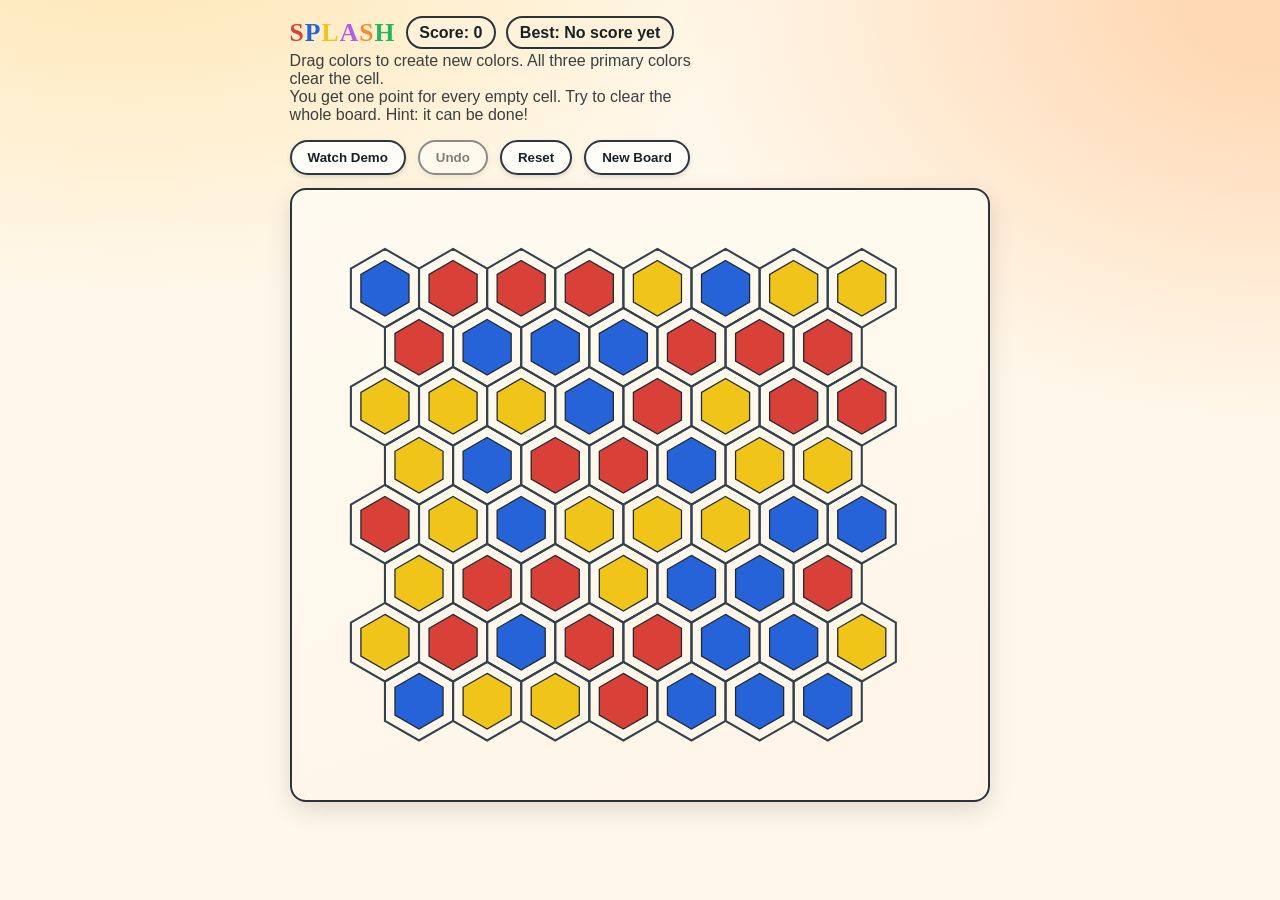
==== index.html @ 7c4c0670 "Make Analysis visibility URL-based: hidden on Splash, enabled for file:// and /Analysis/" ====
<!doctype html>
<html lang="en">
  <head>
    <meta charset="UTF-8" />
    <meta name="viewport" content="width=device-width, initial-scale=1.0" />
    <title>Splash</title>
    <link rel="stylesheet" href="styles.css" />
  </head>
  <body>
    <main class="app">
      <section id="landing-screen" class="screen landing-screen">
        <header class="topbar landing-topbar">
          <div class="title-block">
            <h1 class="splash-word" aria-label="SPLASH" style='font-family: "Comic Sans MS", "Comic Sans", cursive;'>
              <span class="splash-letter" style="color: #d94037;">S</span><span class="splash-letter" style="color: #2763d8;">P</span><span class="splash-letter" style="color: #f0c419;">L</span><span class="splash-letter" style="color: #b45be7;">A</span><span class="splash-letter" style="color: #f68b2d;">S</span><span class="splash-letter" style="color: #1fb85f;">H</span>
            </h1>
            <p class="subtitle">Drag colors to create new colors. All three primary colors clear the cell.<br />You get one point for every empty cell. Try to clear the whole board. Hint: it can be done!</p>
          </div>
          <div class="hero-actions landing-actions">
            <button id="landing-demo-btn" type="button">Watch Demo</button>
          </div>
        </header>

        <section class="board-wrap" aria-label="Colors board preview">
          <svg id="landing-board" role="img" aria-label="Hex board preview"></svg>
        </section>
      </section>

      <section id="instructions-screen" class="screen instructions-screen hidden">
        <div class="panel instructions-panel">
          <h2>How Colors Works</h2>
          <p>Move a primary color tile onto a legal neighboring color to score and transform the board.</p>
          <ul>
            <li>Primary colors are red, blue, and yellow.</li>
            <li>Mixing two different neighboring primary tiles creates a mixed color.</li>
            <li>White tiles add to the score and can never be landed on.</li>
            <li>Path and target-color rules determine whether a move is legal.</li>
          </ul>
          <div class="hero-actions">
            <button id="instructions-demo-btn" type="button">Watch Demo</button>
            <button id="instructions-exit-btn" type="button">Exit</button>
          </div>
        </div>
      </section>

      <section id="game-screen" class="screen game-screen hidden">
        <div class="game-shell">
          <header class="topbar">
            <div class="title-block">
              <div class="title-row">
                <h2 class="splash-word" aria-label="SPLASH" style='font-family: "Comic Sans MS", "Comic Sans", cursive;'>
                  <span class="splash-letter" style="color: #d94037;">S</span><span class="splash-letter" style="color: #2763d8;">P</span><span class="splash-letter" style="color: #f0c419;">L</span><span class="splash-letter" style="color: #b45be7;">A</span><span class="splash-letter" style="color: #f68b2d;">S</span><span class="splash-letter" style="color: #1fb85f;">H</span>
                </h2>
                <p class="score-pill">Score: <span id="score-value">0</span></p>
                <p class="score-pill">Best: <span id="best-score-value">No score yet</span></p>
              </div>
              <p id="game-subtitle" class="subtitle">Drag colors to create new colors. All three primary colors clear the cell.<br />You get one point for every empty cell. Try to clear the whole board. Hint: it can be done!</p>
            </div>
            <div class="topbar-actions">
              <section
                id="move-error-modal"
                class="move-error hidden"
                role="dialog"
                aria-modal="false"
                aria-live="polite"
                aria-label="Move message"
              >
                <p id="move-error-text" class="move-error-text"></p>
                <div class="move-error-actions">
                  <button id="demo-exit-btn" class="hidden" type="button">Play the game</button>
                  <button id="move-error-ok-btn" type="button">OK</button>
                </div>
              </section>
            </div>
          </header>

          <section class="controls" aria-label="Game controls">
            <button id="play-demo-btn" type="button">Watch Demo</button>
            <button id="analysis-btn" class="hidden" type="button">Analysis</button>
            <button id="undo-btn" type="button">Undo</button>
            <button id="reset-btn" type="button">Reset</button>
            <button id="new-board-btn" type="button">New Board</button>
            <button id="clear-board-btn" class="hidden" type="button">Clear Board</button>
            <p id="analysis-mix-feedback" class="analysis-mix-feedback hidden" role="status" aria-live="polite"></p>
          </section>
          <p id="no-moves-notice" class="no-moves-notice hidden" role="status" aria-live="polite">
            There are no legal moves left!
          </p>

          <div class="board-layout">
            <aside id="analysis-palette" class="analysis-palette hidden" aria-label="Analysis palette">
              <button class="analysis-swatch red" data-color="red" type="button" aria-label="Place red tile">
                <span class="analysis-swatch-count">0</span>
              </button>
              <button class="analysis-swatch blue" data-color="blue" type="button" aria-label="Place blue tile">
                <span class="analysis-swatch-count">0</span>
              </button>
              <button class="analysis-swatch yellow" data-color="yellow" type="button" aria-label="Place yellow tile">
                <span class="analysis-swatch-count">0</span>
              </button>
            </aside>

            <section class="board-wrap" aria-label="Colors board">
              <svg id="board" role="img" aria-label="Hex board"></svg>
            </section>

            <section id="analysis-graph-wrap" class="analysis-graph-wrap hidden" aria-label="Blob graph">
              <svg id="analysis-graph" role="img" aria-label="Blob graph"></svg>
            </section>
          </div>
        </div>
      </section>
    </main>

    <script src="app.js"></script>
  </body>
</html>
---- styles.css ----
:root {
  --bg: #fff7ea;
  --ink: #172125;
  --card: #fffdf8;
  --line: #2b3840;
  --shadow: rgba(0, 0, 0, 0.12);
  --board-render-width: min(80vw, 690px, calc((100vh - 300px) * 1.14));
  --board-shell-width: calc(var(--board-render-width) + 0.8rem + 4px);

  --red: #d94037;
  --blue: #2763d8;
  --yellow: #f0c419;
  --purple: #b45be7;
  --green: #1fb85f;
  --orange: #f68b2d;
  --white: #ffffff;
}

* {
  box-sizing: border-box;
}

html,
body {
  margin: 0;
  min-height: 100%;
}

body {
  font-family: "Trebuchet MS", "Segoe UI", sans-serif;
  background:
    radial-gradient(1200px 700px at 10% -10%, #ffe9bb 10%, transparent 55%),
    radial-gradient(1000px 700px at 100% 0%, #ffd9b5 10%, transparent 60%),
    var(--bg);
  color: var(--ink);
}

.app {
  max-width: 1000px;
  margin: 0 auto;
  padding: 1rem 1rem 2rem;
}

.app:has(.game-screen.analysis-mode:not(.hidden)) {
  max-width: none;
}

.hidden {
  display: none !important;
}

.screen.hidden {
  display: none;
}

.panel {
  background: linear-gradient(160deg, #fffaf0, #fff5e8);
  border: 2px solid #2a353a;
  border-radius: 18px;
  padding: 1.1rem 1.1rem 1.2rem;
  box-shadow: 0 8px 24px var(--shadow);
}

.landing-screen h1,
.instructions-panel h2 {
  margin: 0;
  font-size: clamp(1.6rem, 2.2vw, 2.2rem);
  letter-spacing: 0.04em;
}

.hero-copy {
  margin: 0.55rem 0 0;
  max-width: 48ch;
  line-height: 1.45;
}

.instructions-panel p {
  margin: 0.6rem 0 0;
  line-height: 1.4;
}

.instructions-panel ul {
  margin: 0.6rem 0 0;
  padding-left: 1.1rem;
  line-height: 1.4;
}

.hero-actions {
  display: flex;
  flex-wrap: wrap;
  gap: 0.7rem;
  margin-top: 0.95rem;
}

.landing-screen {
  display: flex;
  flex-direction: column;
  gap: 0.85rem;
}

.landing-topbar {
  align-items: center;
}

.landing-actions {
  margin-top: 0;
  justify-content: flex-end;
}

.topbar {
  display: flex;
  align-items: flex-start;
  justify-content: space-between;
  gap: 1rem;
}

.game-screen {
  text-align: left;
}

.game-shell {
  width: var(--board-shell-width);
  max-width: 100%;
  margin: 0 auto;
}

.title-block {
  min-width: 0;
  flex: 1 1 auto;
}

.title-row {
  display: flex;
  align-items: center;
  gap: 0.65rem;
  flex-wrap: wrap;
}

.title-block h2 {
  margin: 0;
  font-size: clamp(1.45rem, 2vw, 2rem);
  letter-spacing: 0.04em;
}

.title-block .splash-word {
  font-family: "Comic Sans MS", "Comic Sans", cursive;
  font-weight: 700;
  line-height: 1;
}

.title-block .splash-letter {
  display: inline-block;
}

.title-block .splash-letter:nth-child(1) { color: var(--red); }
.title-block .splash-letter:nth-child(2) { color: var(--blue); }
.title-block .splash-letter:nth-child(3) { color: var(--yellow); }
.title-block .splash-letter:nth-child(4) { color: var(--purple); }
.title-block .splash-letter:nth-child(5) { color: var(--orange); }
.title-block .splash-letter:nth-child(6) { color: var(--green); }

.subtitle {
  margin: 0.2rem 0 0;
  opacity: 0.85;
}

.score-pill {
  margin: 0;
  width: fit-content;
  padding: 0.35rem 0.72rem;
  border: 2px solid #2a353a;
  border-radius: 999px;
  background: #fff2db;
  font-weight: 700;
}

.topbar-actions {
  flex: 0 1 430px;
  display: flex;
  flex-direction: column;
  align-items: flex-end;
  gap: 0.5rem;
  max-width: 430px;
}

.game-screen.analysis-mode .topbar {
  align-items: stretch;
}

.game-screen.analysis-mode {
  --board-render-width: min(760px, calc((100vh - 190px) * 1.14));
}

.game-screen.analysis-mode .game-shell {
  width: min(calc(100vw - 2rem), calc(var(--board-shell-width) * 2 + 94px));
  max-width: none;
}

.game-screen.analysis-mode .board-layout {
  display: grid;
  grid-template-columns: auto var(--board-shell-width) var(--board-shell-width);
  align-items: start;
  justify-content: space-between;
  gap: 0.35rem;
  width: 100%;
}

.game-screen.analysis-mode #analysis-graph {
  width: 100%;
  max-width: 100%;
}

.game-screen.analysis-mode .analysis-graph-wrap {
  width: var(--board-shell-width);
}

.game-screen.analysis-mode .topbar-actions {
  display: none;
}

.game-screen.analysis-mode .title-block {
  flex: 1 1 100%;
}

.game-screen.analysis-mode .subtitle {
  max-width: none;
}

.game-screen.analysis-mode .score-pill {
  display: none;
}

.move-error {
  border: 2px solid #9f2d28;
  border-radius: 12px;
  background: #fff2ee;
  padding: 0.6rem 0.75rem;
  box-shadow: 0 3px 10px var(--shadow);
  width: min(430px, 100%);
}

.move-error.hidden {
  display: none;
}

.move-error-text {
  margin: 0 0 0.45rem;
  font-size: 0.94rem;
  line-height: 1.35;
}

.move-error-actions {
  display: flex;
  align-items: center;
  gap: 0.55rem;
  width: 100%;
}

.move-error button {
  border-color: #7d2622;
  padding: 0.35rem 0.9rem;
}

.game-screen.demo-mode #move-error-ok-btn {
  margin-left: auto;
}

.controls {
  display: flex;
  gap: 0.75rem;
  margin: 1rem 0 0.8rem;
  flex-wrap: wrap;
}

.controls #analysis-btn.active {
  background: #ffe2b6;
}

.analysis-mix-feedback {
  margin: 0;
  align-self: center;
  color: #8d2a22;
  font-size: 0.95rem;
  font-weight: 700;
  line-height: 1.25;
}

.no-moves-notice {
  margin: 0.1rem 0 0.75rem;
  color: #c32020;
  font-size: 20px;
  font-weight: 700;
  line-height: 1.2;
  text-align: center;
}

.board-layout {
  display: flex;
  align-items: flex-start;
  justify-content: center;
  gap: 0.65rem;
}

.analysis-palette {
  display: flex;
  flex-direction: column;
  gap: 0.55rem;
  padding-top: 0.45rem;
}

.analysis-graph-wrap {
  background: linear-gradient(160deg, #fffaf0, #fff5e8);
  border: 2px solid #2a353a;
  border-radius: 16px;
  padding: 0.4rem;
  box-shadow: 0 8px 24px var(--shadow);
  overflow: hidden;
  display: flex;
}

#analysis-graph {
  display: block;
  width: 100%;
  max-width: 100%;
  height: 100%;
  overflow: hidden;
}

.analysis-swatch {
  width: 58px;
  height: 58px;
  display: flex;
  align-items: center;
  justify-content: center;
  border-radius: 0;
  border: 2px solid #1d2a31;
  box-shadow: 0 2px 5px var(--shadow);
  clip-path: polygon(50% 0%, 93% 25%, 93% 75%, 50% 100%, 7% 75%, 7% 25%);
  padding: 0;
}

.analysis-swatch-count {
  color: #ffffff;
  font-size: 24px;
  font-weight: 700;
  line-height: 1;
  text-shadow:
    0 0 1px #0f1a20,
    0 1px 0 #0f1a20;
  pointer-events: none;
  user-select: none;
}

.analysis-swatch.red {
  background: var(--red);
}

.analysis-swatch.blue {
  background: var(--blue);
}

.analysis-swatch.yellow {
  background: var(--yellow);
}

.analysis-swatch.selected {
  border-color: #ffffff;
  box-shadow:
    0 0 0 2px #152128,
    0 2px 5px var(--shadow);
}

.analysis-swatch.limit-reached,
.analysis-swatch:disabled {
  filter: grayscale(1);
  opacity: 0.45;
  cursor: not-allowed;
}

.graph-edge {
  stroke: #25363f;
  stroke-width: 2.4;
  opacity: 0.95;
}

.graph-node .node-circle {
  stroke: #152128;
  stroke-width: 2;
  cursor: grab;
}

.graph-node.selected .node-circle {
  stroke: #111;
  stroke-width: 4;
  animation: selection-border-blink 0.333s steps(1, end) 1;
}

.graph-node .node-label {
  font-size: 24px;
  font-weight: 700;
  fill: #ffffff;
  stroke: #0f1a20;
  stroke-width: 0.85;
  paint-order: stroke fill;
  text-anchor: middle;
  dominant-baseline: central;
  pointer-events: none;
}

button {
  border: 2px solid var(--line);
  border-radius: 999px;
  background: var(--card);
  color: var(--ink);
  padding: 0.5rem 1rem;
  font-weight: 700;
  cursor: pointer;
  box-shadow: 0 2px 5px var(--shadow);
}

button:hover {
  transform: translateY(-1px);
}

button:disabled {
  cursor: default;
  opacity: 0.55;
}

button:disabled:hover {
  transform: none;
}

button:focus-visible {
  outline: 3px solid #68a0ff;
  outline-offset: 2px;
}

.board-wrap {
  background: linear-gradient(160deg, #fffaf0, #fff5e8);
  border: 2px solid #2a353a;
  border-radius: 16px;
  padding: 0.5rem;
  box-shadow: 0 8px 24px var(--shadow);
  width: fit-content;
  max-width: 100%;
  margin: 0 auto;
}

.game-shell .board-wrap {
  width: 100%;
}

.board-layout .board-wrap {
  width: fit-content;
}

#board,
#landing-board {
  display: block;
  width: var(--board-render-width);
  max-width: 100%;
  margin: 0 auto;
  user-select: none;
}

#board {
  touch-action: none;
}

.game-screen.analysis-mode.analysis-cursor-active .board-wrap,
.game-screen.analysis-mode.analysis-cursor-active #board,
.game-screen.analysis-mode.analysis-cursor-active #board .tile-group .inner {
  cursor: var(--analysis-cursor) !important;
}

.outer {
  fill: none;
  stroke: #33434d;
  stroke-width: 1.8;
  pointer-events: none;
}

.tile-group .inner {
  stroke: #1d2a31;
  stroke-width: 1.1;
}

.game-screen.analysis-mode .tile-group.selected-blob .inner {
  stroke: #111;
  stroke-width: 3;
  animation: selection-border-blink 0.333s steps(1, end) 1;
}

@keyframes selection-border-blink {
  0%,
  49.999% {
    stroke: #ffffff;
  }
  50%,
  100% {
    stroke: #111;
  }
}

.tile-group.draggable .inner {
  cursor: grab;
}

.tile-group.dragging-source .inner {
  fill: var(--white);
}

#drag-layer .drag-inner,
#demo-layer .drag-inner {
  stroke: #111;
  stroke-width: 1;
  opacity: 0.9;
}

#preview-layer .overlap-preview {
  stroke: none;
  opacity: 0.8;
}

.game-screen.demo-mode .controls,
.game-screen.demo-mode .subtitle,
.game-screen.demo-mode .analysis-palette,
.game-screen.demo-mode .analysis-graph-wrap {
  display: none;
}

.game-screen.analysis-mode #play-demo-btn {
  display: none;
}

@media (max-width: 720px) {
  :root {
    --board-render-width: min(92vw, calc((100vh - 360px) * 1.14));
  }

  .topbar {
    flex-direction: column;
  }

  .game-screen.analysis-mode {
    --board-render-width: min(95vw, calc((100vh - 250px) * 1.14));
  }

  .game-shell {
    width: 100%;
  }

  .board-layout {
    flex-direction: column;
    align-items: center;
  }

  .analysis-palette {
    flex-direction: row;
    padding-top: 0;
  }

  #analysis-graph {
    width: 100%;
    max-width: 100%;
  }

  .topbar-actions,
  .move-error {
    width: 100%;
  }

  button {
    padding: 0.45rem 0.9rem;
  }
}
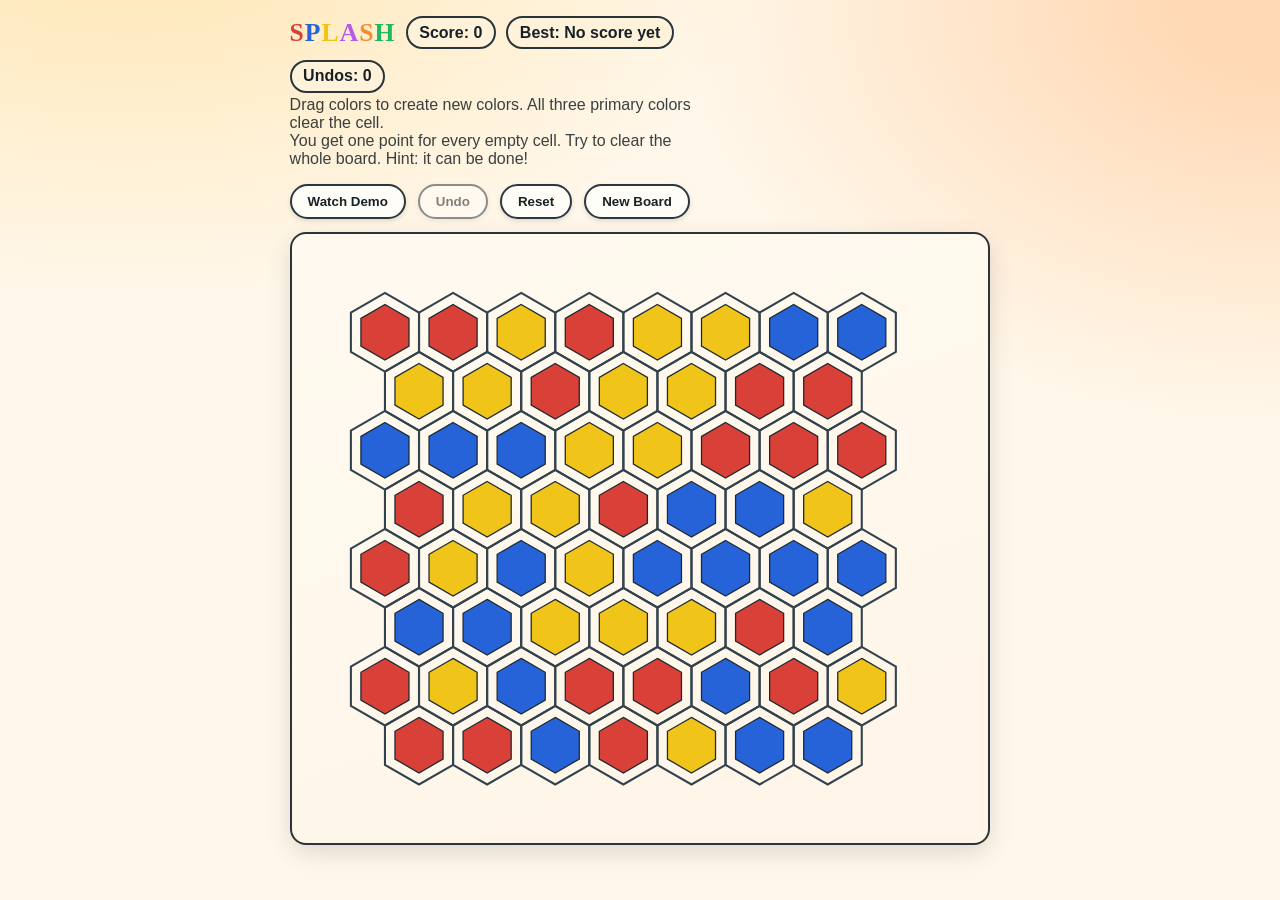
==== commit 14aba80a: "Add session Undo counter and display label" ====
--- a/index.html
+++ b/index.html
@@ -53,6 +53,7 @@
                 </h2>
                 <p class="score-pill">Score: <span id="score-value">0</span></p>
                 <p class="score-pill">Best: <span id="best-score-value">No score yet</span></p>
+                <p class="score-pill">Undos: <span id="undo-count-value">0</span></p>
               </div>
               <p id="game-subtitle" class="subtitle">Drag colors to create new colors. All three primary colors clear the cell.<br />You get one point for every empty cell. Try to clear the whole board. Hint: it can be done!</p>
             </div>
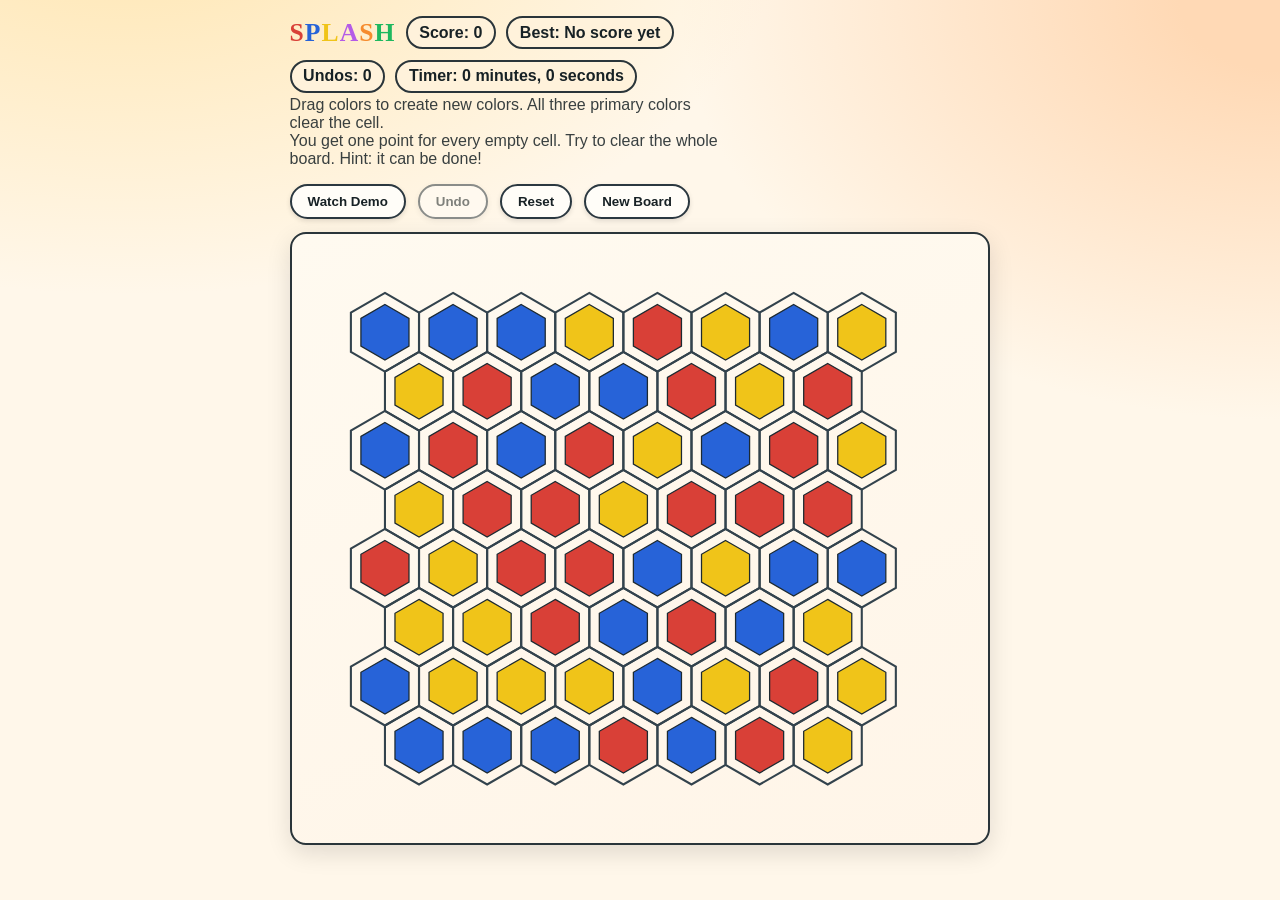
==== commit 61ab072f: "Simplify drag move legality" ====
--- a/index.html
+++ b/index.html
@@ -29,12 +29,12 @@
       <section id="instructions-screen" class="screen instructions-screen hidden">
         <div class="panel instructions-panel">
           <h2>How Colors Works</h2>
-          <p>Move a primary color tile onto a legal neighboring color to score and transform the board.</p>
+          <p>Move a tile from one blob onto a tile in a linked, mixable blob to score and transform the board.</p>
           <ul>
             <li>Primary colors are red, blue, and yellow.</li>
             <li>Mixing two different neighboring primary tiles creates a mixed color.</li>
             <li>White tiles add to the score and can never be landed on.</li>
-            <li>Path and target-color rules determine whether a move is legal.</li>
+            <li>Legal moves start in one blob and land on a tile in an edge-linked, mixable blob.</li>
           </ul>
           <div class="hero-actions">
             <button id="instructions-demo-btn" type="button">Watch Demo</button>
@@ -54,6 +54,7 @@
                 <p class="score-pill">Score: <span id="score-value">0</span></p>
                 <p class="score-pill">Best: <span id="best-score-value">No score yet</span></p>
                 <p class="score-pill">Undos: <span id="undo-count-value">0</span></p>
+                <p class="score-pill">Timer: <span id="board-timer-value">0 minutes, 0 seconds</span></p>
               </div>
               <p id="game-subtitle" class="subtitle">Drag colors to create new colors. All three primary colors clear the cell.<br />You get one point for every empty cell. Try to clear the whole board. Hint: it can be done!</p>
             </div>
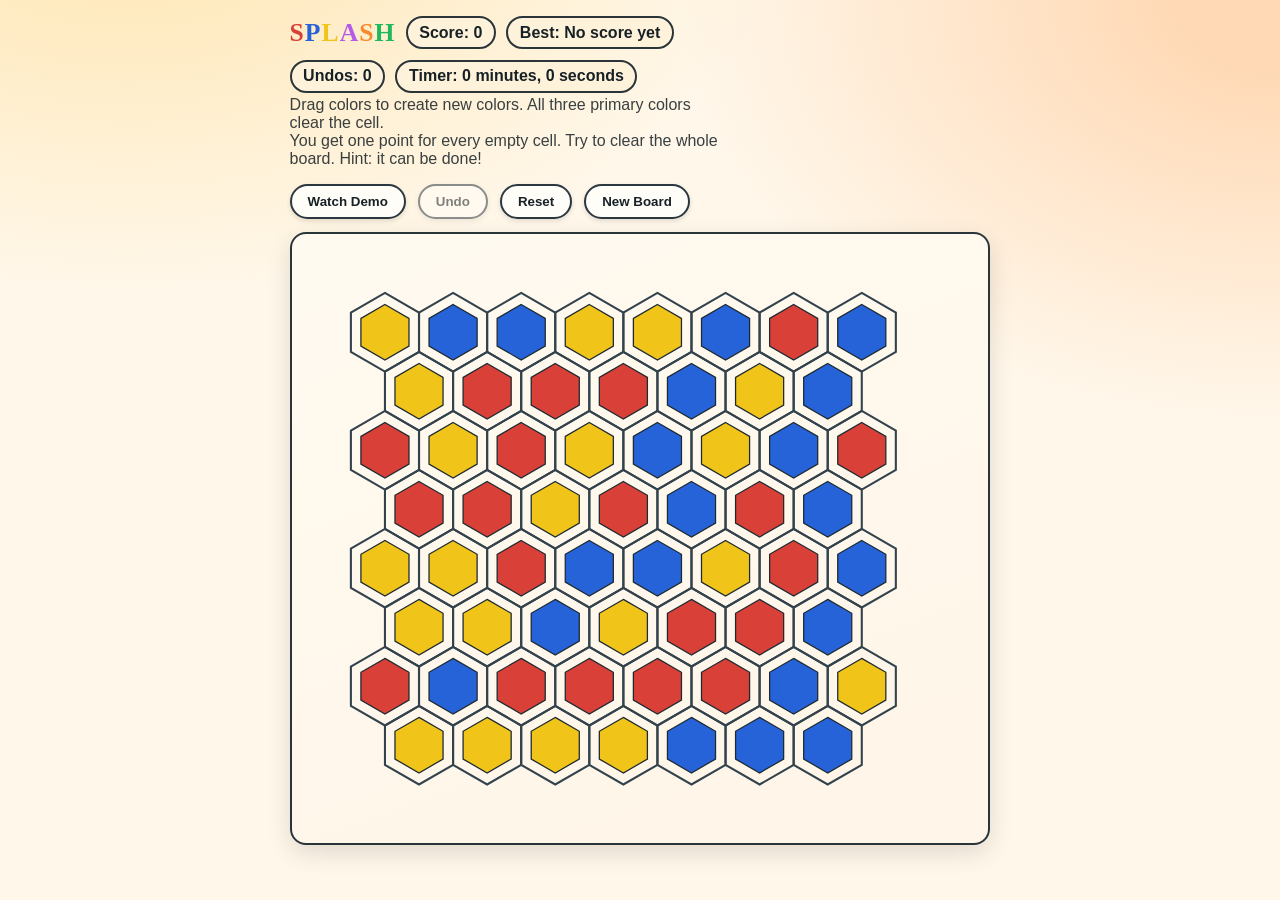
==== commit 15457018: "Fixed demo screens to match the new UI" ====
--- a/index.html
+++ b/index.html
@@ -51,6 +51,9 @@
                 <h2 class="splash-word" aria-label="SPLASH" style='font-family: "Comic Sans MS", "Comic Sans", cursive;'>
                   <span class="splash-letter" style="color: #d94037;">S</span><span class="splash-letter" style="color: #2763d8;">P</span><span class="splash-letter" style="color: #f0c419;">L</span><span class="splash-letter" style="color: #b45be7;">A</span><span class="splash-letter" style="color: #f68b2d;">S</span><span class="splash-letter" style="color: #1fb85f;">H</span>
                 </h2>
+                <p class="demo-word" aria-label="DEMO" style='font-family: "Comic Sans MS", "Comic Sans", cursive;'>
+                  <span class="splash-letter" style="color: #d94037;">D</span><span class="splash-letter" style="color: #2763d8;">E</span><span class="splash-letter" style="color: #f0c419;">M</span><span class="splash-letter" style="color: #b45be7;">O</span>
+                </p>
                 <p class="score-pill">Score: <span id="score-value">0</span></p>
                 <p class="score-pill">Best: <span id="best-score-value">No score yet</span></p>
                 <p class="score-pill">Undos: <span id="undo-count-value">0</span></p>
@@ -69,7 +72,9 @@
               >
                 <p id="move-error-text" class="move-error-text"></p>
                 <div class="move-error-actions">
-                  <button id="demo-exit-btn" class="hidden" type="button">Play the game</button>
+                  <button id="demo-back-btn" class="hidden" type="button">Back</button>
+                  <button id="demo-exit-btn" class="hidden" type="button">Exit</button>
+                  <button id="demo-show-btn" class="hidden" type="button">Show me</button>
                   <button id="move-error-ok-btn" type="button">OK</button>
                 </div>
               </section>
--- a/styles.css
+++ b/styles.css
@@ -152,6 +152,19 @@
   display: inline-block;
 }
 
+.demo-word {
+  display: none;
+  margin: 0.08rem 0 0;
+  font-size: clamp(1rem, 1.35vw, 1.32rem);
+  font-weight: 700;
+  line-height: 1;
+  letter-spacing: 0.04em;
+}
+
+.game-screen.demo-mode .demo-word {
+  display: block;
+}
+
 .title-block .splash-letter:nth-child(1) { color: var(--red); }
 .title-block .splash-letter:nth-child(2) { color: var(--blue); }
 .title-block .splash-letter:nth-child(3) { color: var(--yellow); }
@@ -250,20 +263,38 @@
 }
 
 .move-error-actions {
-  display: flex;
+  display: grid;
+  grid-template-columns: 1fr auto auto 1fr;
   align-items: center;
   gap: 0.55rem;
   width: 100%;
 }
 
+#demo-back-btn {
+  justify-self: start;
+}
+
+#demo-exit-btn {
+  justify-self: center;
+  grid-column: 2;
+}
+
+#demo-show-btn {
+  justify-self: center;
+  grid-column: 3;
+  transform: translateX(15px);
+}
+
+#move-error-ok-btn {
+  justify-self: end;
+  grid-column: 4;
+}
+
 .move-error button {
   border-color: #7d2622;
   padding: 0.35rem 0.9rem;
 }
 
-.game-screen.demo-mode #move-error-ok-btn {
-  margin-left: auto;
-}
 
 .controls {
   display: flex;
@@ -523,8 +554,18 @@
   opacity: 0.8;
 }
 
+.game-screen.demo-mode .topbar-actions {
+  flex-basis: 450px;
+  max-width: 450px;
+}
+
+.game-screen.demo-mode .move-error {
+  width: min(450px, 100%);
+}
+
 .game-screen.demo-mode .controls,
 .game-screen.demo-mode .subtitle,
+.game-screen.demo-mode .score-pill,
 .game-screen.demo-mode .analysis-palette,
 .game-screen.demo-mode .analysis-graph-wrap {
   display: none;
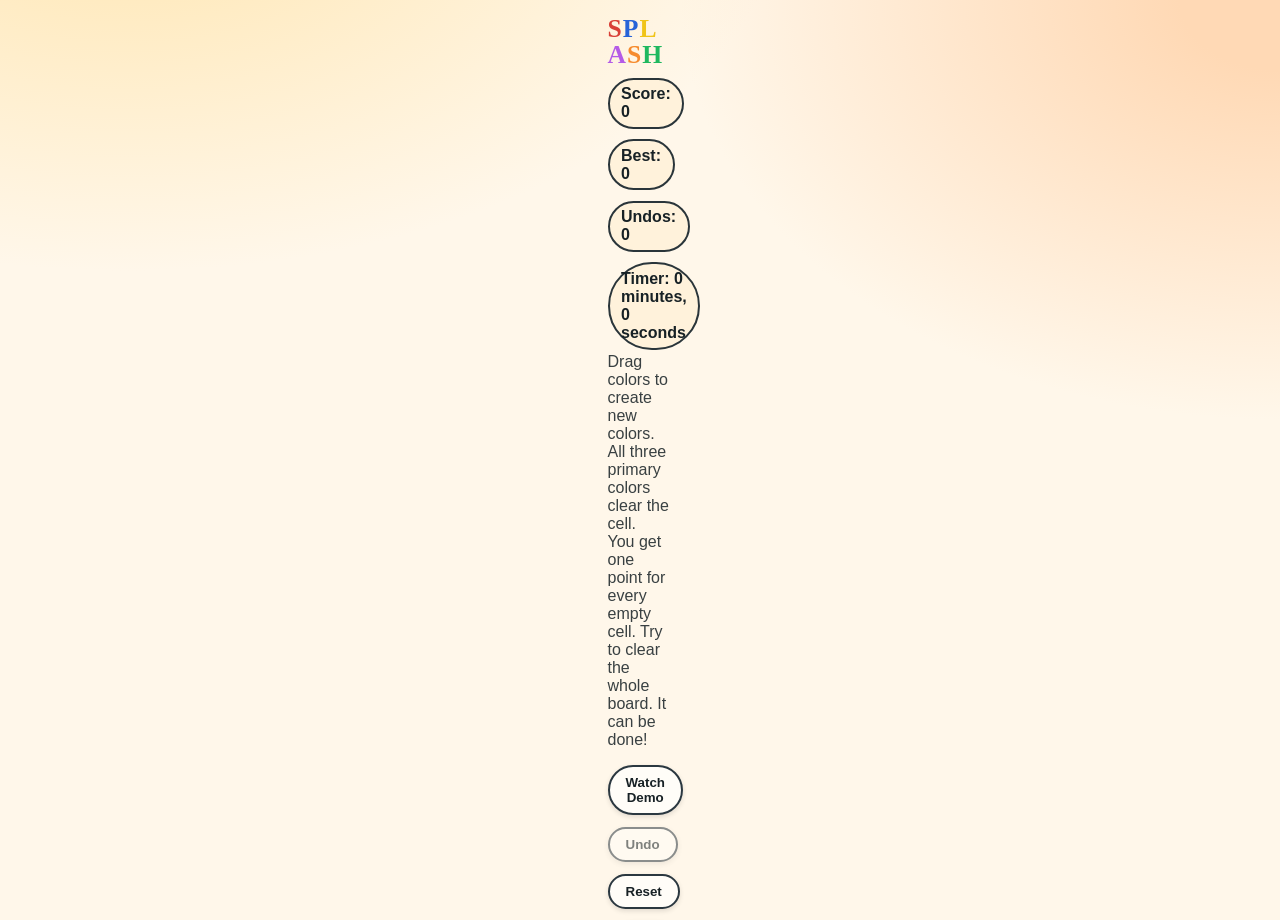
==== commit c2782b9f: "Add auto play mode and responsive board sizing" ====
--- a/index.html
+++ b/index.html
@@ -14,7 +14,7 @@
             <h1 class="splash-word" aria-label="SPLASH" style='font-family: "Comic Sans MS", "Comic Sans", cursive;'>
               <span class="splash-letter" style="color: #d94037;">S</span><span class="splash-letter" style="color: #2763d8;">P</span><span class="splash-letter" style="color: #f0c419;">L</span><span class="splash-letter" style="color: #b45be7;">A</span><span class="splash-letter" style="color: #f68b2d;">S</span><span class="splash-letter" style="color: #1fb85f;">H</span>
             </h1>
-            <p class="subtitle">Drag colors to create new colors. All three primary colors clear the cell.<br />You get one point for every empty cell. Try to clear the whole board. Hint: it can be done!</p>
+            <p class="subtitle">Drag colors to create new colors. All three primary colors clear the cell.<br />You get one point for every empty cell. Try to clear the whole board. It can be done!</p>
           </div>
           <div class="hero-actions landing-actions">
             <button id="landing-demo-btn" type="button">Watch Demo</button>
@@ -55,11 +55,11 @@
                   <span class="splash-letter" style="color: #d94037;">D</span><span class="splash-letter" style="color: #2763d8;">E</span><span class="splash-letter" style="color: #f0c419;">M</span><span class="splash-letter" style="color: #b45be7;">O</span>
                 </p>
                 <p class="score-pill">Score: <span id="score-value">0</span></p>
-                <p class="score-pill">Best: <span id="best-score-value">No score yet</span></p>
+                <p class="score-pill">Best: <span id="best-score-value">0</span></p>
                 <p class="score-pill">Undos: <span id="undo-count-value">0</span></p>
                 <p class="score-pill">Timer: <span id="board-timer-value">0 minutes, 0 seconds</span></p>
               </div>
-              <p id="game-subtitle" class="subtitle">Drag colors to create new colors. All three primary colors clear the cell.<br />You get one point for every empty cell. Try to clear the whole board. Hint: it can be done!</p>
+              <p id="game-subtitle" class="subtitle">Drag colors to create new colors. All three primary colors clear the cell.<br />You get one point for every empty cell. Try to clear the whole board. It can be done!</p>
             </div>
             <div class="topbar-actions">
               <section
@@ -87,6 +87,7 @@
             <button id="undo-btn" type="button">Undo</button>
             <button id="reset-btn" type="button">Reset</button>
             <button id="new-board-btn" type="button">New Board</button>
+            <button id="auto-play-btn" type="button">Auto Play</button>
             <button id="clear-board-btn" class="hidden" type="button">Clear Board</button>
             <p id="analysis-mix-feedback" class="analysis-mix-feedback hidden" role="status" aria-live="polite"></p>
           </section>
--- a/styles.css
+++ b/styles.css
@@ -5,7 +5,8 @@
   --line: #2b3840;
   --shadow: rgba(0, 0, 0, 0.12);
   --board-render-width: min(80vw, 690px, calc((100vh - 300px) * 1.14));
-  --board-shell-width: calc(var(--board-render-width) + 0.8rem + 4px);
+  --game-board-render-width: var(--board-render-width);
+  --board-shell-width: calc(var(--game-board-render-width) + 1rem + 4px);
 
   --red: #d94037;
   --blue: #2763d8;
@@ -118,6 +119,22 @@
   text-align: left;
 }
 
+.game-screen:not(.analysis-mode):not(.demo-mode) .topbar {
+  display: block;
+  position: relative;
+}
+
+.game-screen:not(.analysis-mode):not(.demo-mode) .topbar-actions {
+  position: absolute;
+  top: 0;
+  right: 0;
+}
+
+.game-screen:not(.analysis-mode):not(.demo-mode) .title-block {
+  width: var(--board-shell-width);
+  max-width: 100%;
+}
+
 .game-shell {
   width: var(--board-shell-width);
   max-width: 100%;
@@ -175,6 +192,11 @@
 .subtitle {
   margin: 0.2rem 0 0;
   opacity: 0.85;
+}
+
+.game-screen .subtitle {
+  width: var(--board-shell-width);
+  max-width: 100%;
 }
 
 .score-pill {
@@ -486,6 +508,11 @@
   width: fit-content;
 }
 
+.game-screen:not(.analysis-mode) .board-layout .board-wrap {
+  width: var(--board-shell-width);
+  max-width: 100%;
+}
+
 #board,
 #landing-board {
   display: block;
@@ -496,6 +523,7 @@
 }
 
 #board {
+  width: var(--game-board-render-width);
   touch-action: none;
 }
 
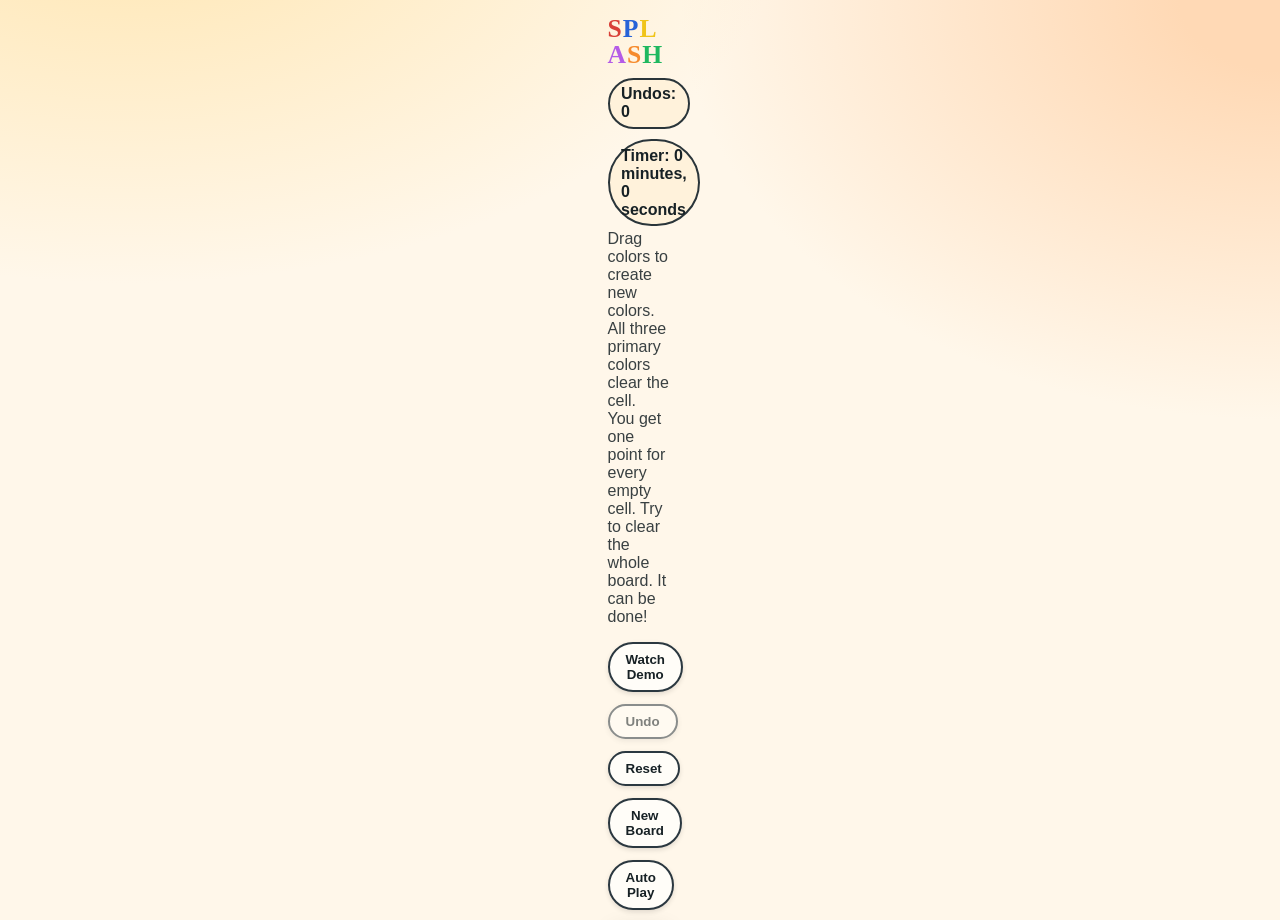
==== commit e4d525d7: "Simplify score display and auto play reset" ====
--- a/index.html
+++ b/index.html
@@ -54,8 +54,6 @@
                 <p class="demo-word" aria-label="DEMO" style='font-family: "Comic Sans MS", "Comic Sans", cursive;'>
                   <span class="splash-letter" style="color: #d94037;">D</span><span class="splash-letter" style="color: #2763d8;">E</span><span class="splash-letter" style="color: #f0c419;">M</span><span class="splash-letter" style="color: #b45be7;">O</span>
                 </p>
-                <p class="score-pill">Score: <span id="score-value">0</span></p>
-                <p class="score-pill">Best: <span id="best-score-value">0</span></p>
                 <p class="score-pill">Undos: <span id="undo-count-value">0</span></p>
                 <p class="score-pill">Timer: <span id="board-timer-value">0 minutes, 0 seconds</span></p>
               </div>
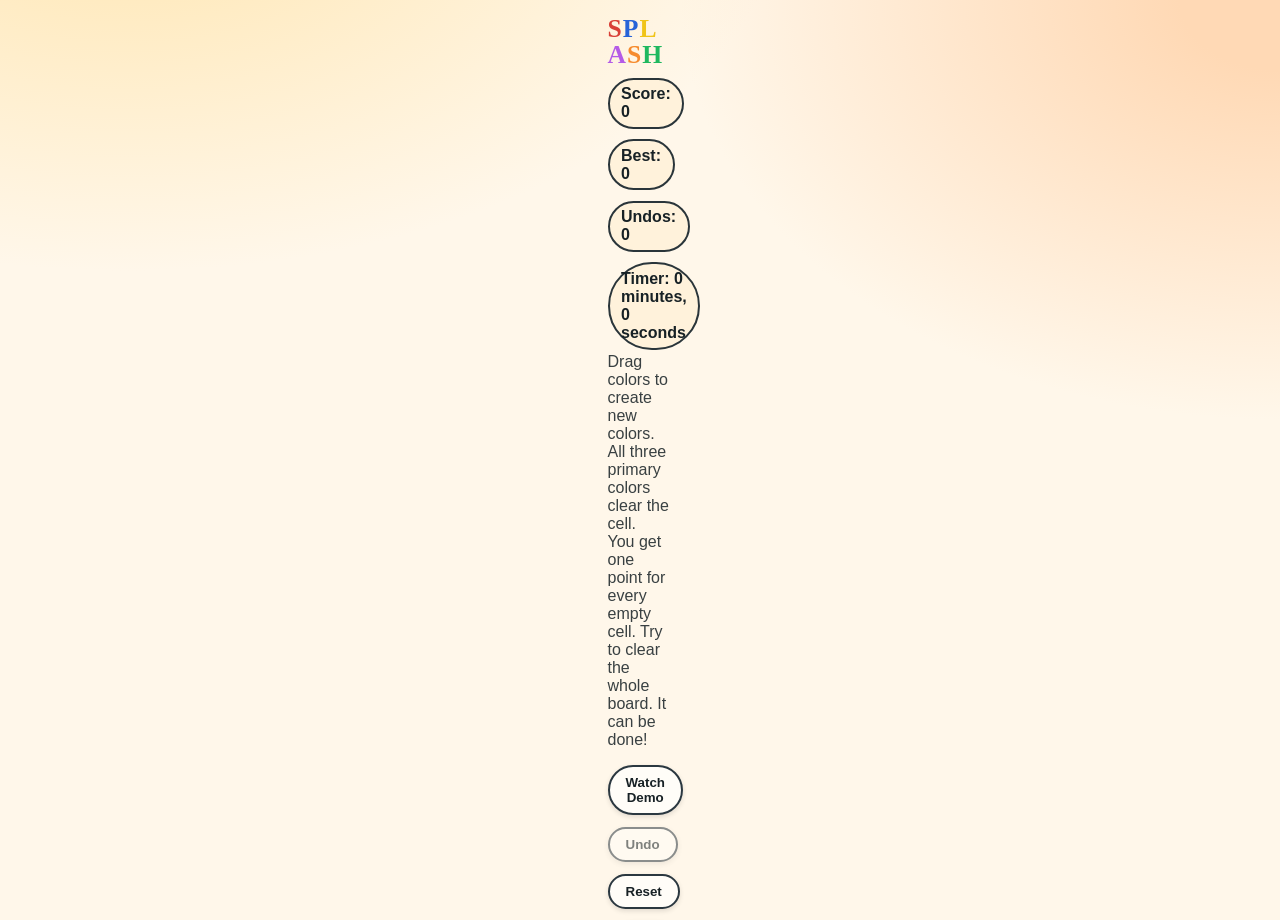
==== commit c911c48b: "Expand analysis mode and restore autoplay" ====
--- a/index.html
+++ b/index.html
@@ -54,6 +54,8 @@
                 <p class="demo-word" aria-label="DEMO" style='font-family: "Comic Sans MS", "Comic Sans", cursive;'>
                   <span class="splash-letter" style="color: #d94037;">D</span><span class="splash-letter" style="color: #2763d8;">E</span><span class="splash-letter" style="color: #f0c419;">M</span><span class="splash-letter" style="color: #b45be7;">O</span>
                 </p>
+                <p class="score-pill">Score: <span id="score-value">0</span></p>
+                <p class="score-pill">Best: <span id="best-score-value">0</span></p>
                 <p class="score-pill">Undos: <span id="undo-count-value">0</span></p>
                 <p class="score-pill">Timer: <span id="board-timer-value">0 minutes, 0 seconds</span></p>
               </div>
@@ -85,7 +87,7 @@
             <button id="undo-btn" type="button">Undo</button>
             <button id="reset-btn" type="button">Reset</button>
             <button id="new-board-btn" type="button">New Board</button>
-            <button id="auto-play-btn" type="button">Auto Play</button>
+            <button id="auto-play-btn" class="hidden" type="button">Auto Play</button>
             <button id="clear-board-btn" class="hidden" type="button">Clear Board</button>
             <p id="analysis-mix-feedback" class="analysis-mix-feedback hidden" role="status" aria-live="polite"></p>
           </section>
@@ -104,9 +106,16 @@
               <button class="analysis-swatch yellow" data-color="yellow" type="button" aria-label="Place yellow tile">
                 <span class="analysis-swatch-count">0</span>
               </button>
+              <button class="analysis-swatch white" data-color="white" type="button" aria-label="Erase tile">
+                <span class="analysis-swatch-count">0</span>
+              </button>
             </aside>
 
             <section class="board-wrap" aria-label="Colors board">
+              <p id="analysis-board-status" class="analysis-board-status hidden" aria-live="polite">
+                <span id="analysis-connectivity-status">Dsconnected.</span>
+                <span id="analysis-balance-status">Balanced</span>
+              </p>
               <svg id="board" role="img" aria-label="Hex board"></svg>
             </section>
 
--- a/styles.css
+++ b/styles.css
@@ -416,6 +416,15 @@
   background: var(--yellow);
 }
 
+.analysis-swatch.white {
+  background: var(--white);
+}
+
+.analysis-swatch.white .analysis-swatch-count {
+  color: var(--ink);
+  text-shadow: none;
+}
+
 .analysis-swatch.selected {
   border-color: #ffffff;
   box-shadow:
@@ -425,8 +434,7 @@
 
 .analysis-swatch.limit-reached,
 .analysis-swatch:disabled {
-  filter: grayscale(1);
-  opacity: 0.45;
+  opacity: 0.65;
   cursor: not-allowed;
 }
 
@@ -434,6 +442,17 @@
   stroke: #25363f;
   stroke-width: 2.4;
   opacity: 0.95;
+}
+
+.graph-edge-label {
+  font-size: 15px;
+  font-weight: 800;
+  stroke: #fffdf8;
+  stroke-width: 3px;
+  paint-order: stroke fill;
+  text-anchor: middle;
+  dominant-baseline: central;
+  pointer-events: none;
 }
 
 .graph-node .node-circle {
@@ -513,6 +532,18 @@
   max-width: 100%;
 }
 
+.analysis-board-status {
+  position: relative;
+  top: 50px;
+  display: flex;
+  justify-content: center;
+  gap: 1.25rem;
+  margin: 0 0 0.35rem;
+  font-size: 24px;
+  line-height: 1.2;
+  text-align: center;
+}
+
 #board,
 #landing-board {
   display: block;
